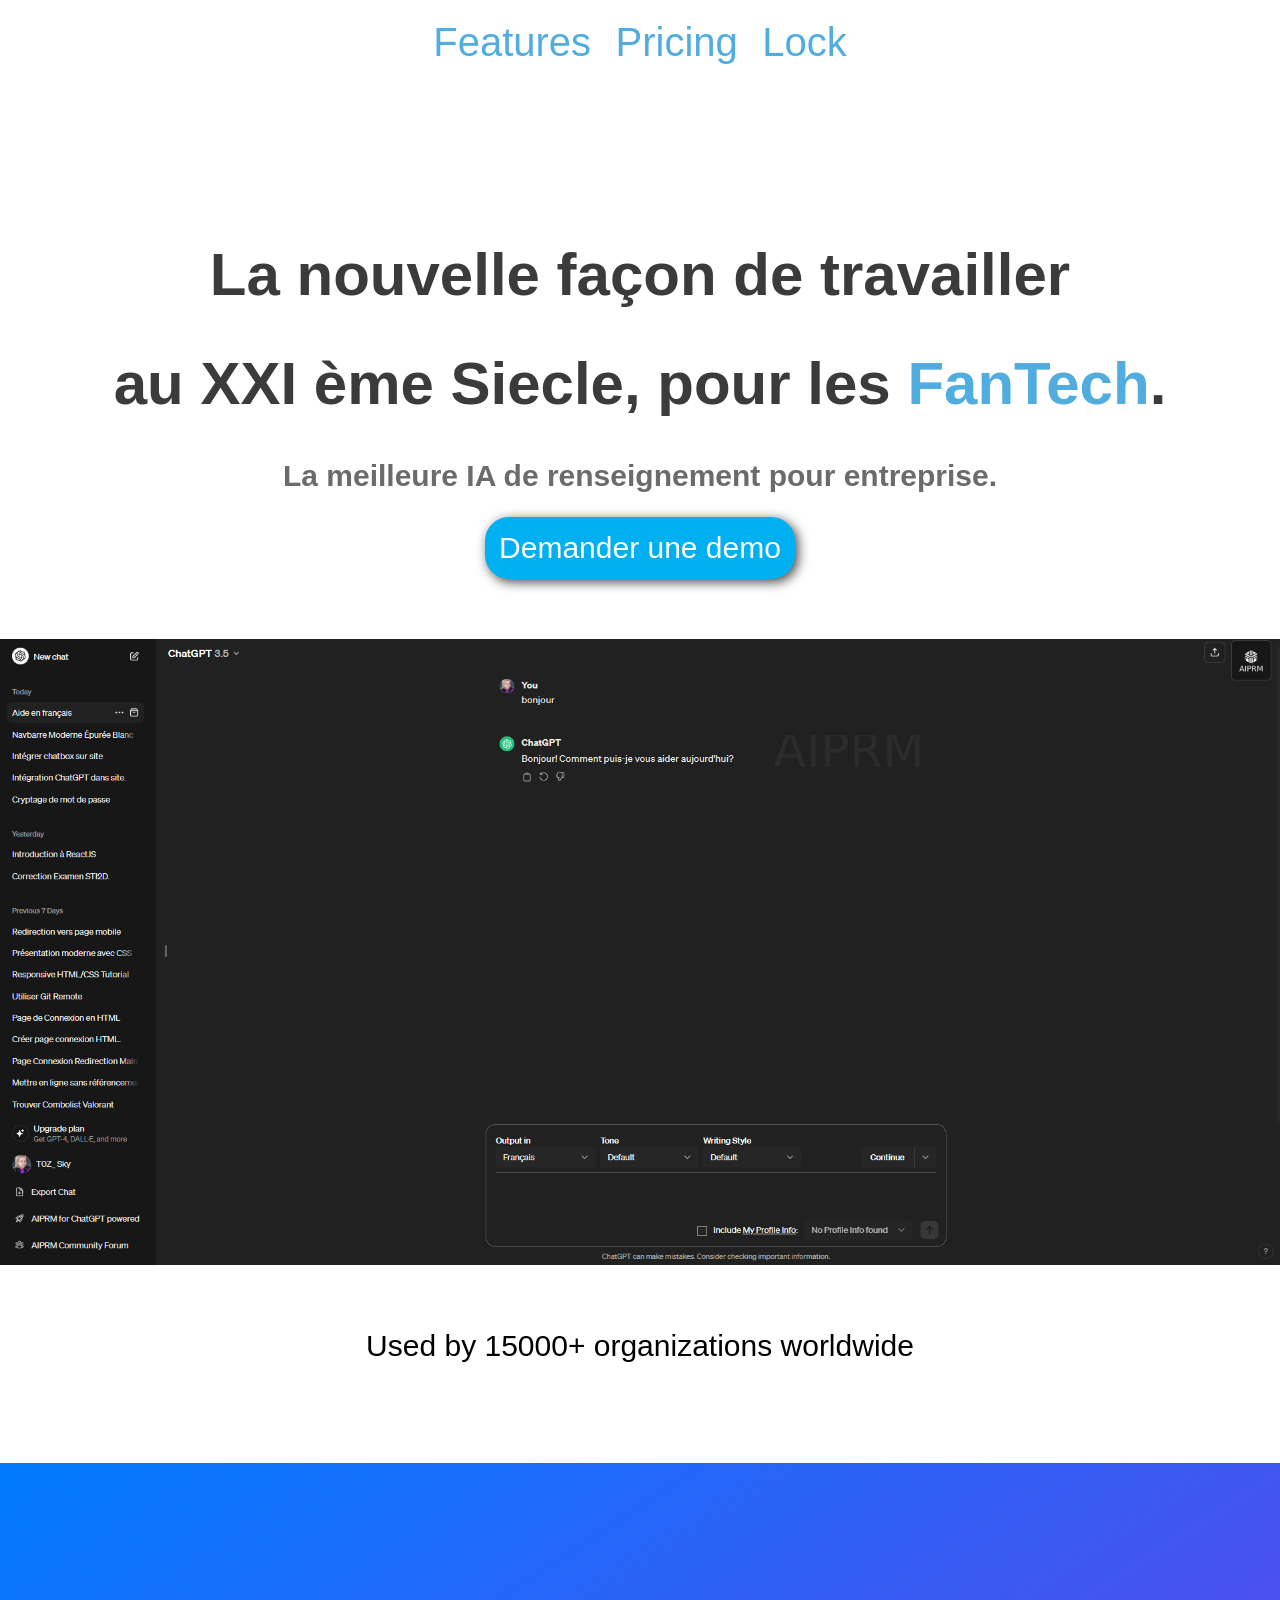
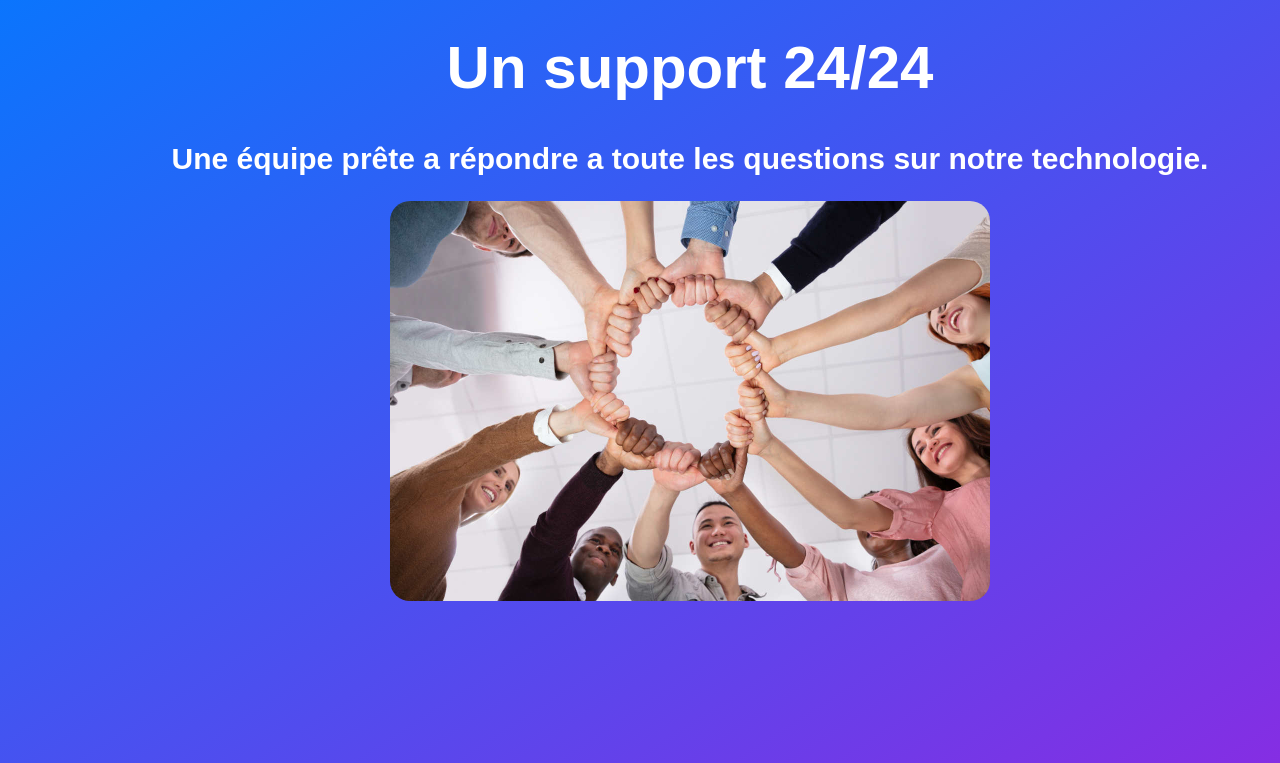
==== src/main/main.html @ b8c30004 "first commit" ====
<!DOCTYPE html>
<html lang="fr">
<head>
    <meta charset="UTF-8">
    <meta name="viewport" content="width=device-width, initial-scale=1.0">
    <title>FanTech</title>
    <link rel="stylesheet" href="/src/main/main_style.css">
</head>
<body>
    <nav id="navbar">
        <div class="container">
      
            <ul class="menu">
                <li><a href="#">Features</a></li>
                <li><a href="#">Pricing</a></li>
                <li><a href="/index.html">Lock</a></li>
            </ul>
        </div>
        <div id="navbar-line"></div>
    </nav>

    <div class="Page">

        <h1 class="Title">La nouvelle façon de travailler  </h1>
        <h1 class="Title2">au XXI ème Siecle, pour les <span class="Title_fan">FanTech</span>. </h1>
        <h2 class="Sous_titre">La meilleure IA de renseignement pour entreprise.</h2>
        <center><button class="btn" onclick="envoyerEmail()">Demander une demo</button></center>
    </div>

    <div class="image_demo">
        <img src="/assets/IA_ex.png" alt="illustration">
    </div>

    <div class="used_by">Used by 15000+ organizations worldwide

    </div>

    <script src="/src/main/main_scrypt.js"></script>

    <div id="gradient-background">
        <h1 class="descri">Un support 24/24</h1>
        <h2 class="descri2">Une équipe prête a répondre a toute les questions sur notre technologie.</h2>
        <center><img src="/assets/cohesion-equipe.jpg" alt="equipe" class="team_img"></center>
    </div>
</body>
</html>
---- src/main/main_style.css ----
body {
    margin: 0;
    font-family: Arial, sans-serif;
}

#navbar {
    background-color: white;
    position: fixed;
    top: 0;
    width: 100%;
    z-index: 1000;
    text-align: center; /* Centrer les éléments horizontalement */
}

.container {
    padding: 20px;
}

.menu {
    list-style-type: none;
    margin: 0;
    padding: 0;
}

.menu li {
    display: inline-block;
}

.menu li:not(:last-child) {
    margin-right: 20px;
}

.menu li a {
    text-decoration: none;
    color: rgb(81, 172, 224);
    font-size: 40px; /* Taille de police des liens dans la barre de navigation */
    font-family: Commic Sans MS, sans-serif; /* Utilisation de la police par défaut */
}

/* Commentaire: Modification de la taille et du style des boutons de la barre de navigation */
.btn {
    text-decoration: none;
    padding: 10px;
    font-family: Arial, sans-serif; /* Utilisation de la police par défaut */
    font-size: 30px; /* Taille de police des boutons */
    color: #FFFFFF;
    background-color: #00b0f0;
    border-radius: 24px;
    -webkit-border-radius: 24px;
    -moz-border-radius: 24px;
    border: 4px solid #00b0f0;
    box-shadow: 3px 3px 12px #444444;
    -webkit-box-shadow: 3px 3px 12px #444444;
    -moz-box-shadow: 3px 3px 12px #444444;
}

.btn:hover {
    padding: 10px;
    background-color: #92cddc;
    border: 4px solid #92cddc;
    box-shadow: 1px 1px 4px #777777;
    -webkit-box-shadow: 1px 1px 4px #777777;
    -moz-box-shadow: 1px 1px 4px #777777;
}

.Title {
    padding-top: 200px;
    text-align: center;
    color: rgb(59, 59, 59);
    font-size: 60px;
}

.Title2 {
    font-size: 60px;
    text-align: center;
    color: rgb(59, 59, 59);
}

.Title_fan {
    font-size: 60px;
    text-align: center;
    color: rgb(81, 172, 224);
}

.Sous_titre {
    font-size: 30px;
    text-align: center;
    color: rgb(107, 107, 107);
}

.image_demo {
    text-align: center; /* Centre l'image horizontalement */
}

.image_demo img {
    padding-top: 60px;
    display: inline-block; /* Assure que l'image est affichée en tant que bloc */
    max-width: 100%; /* Assure que l'image ne dépasse pas la largeur de son conteneur */
    height: auto; /* Permet à l'image de conserver son ratio d'aspect */
    transition: transform 0.3s ease; /* Ajoute une transition douce à la transformation */
}

.image_demo img:hover {
    transform: scale(1.1); /* Agrandit l'image de 20% lorsque vous passez la souris dessus */
}

.used_by{
    font-size: 30px;
    text-align: center;
    color: black;
    padding-top: 60px;
}


#gradient-background {
    background: linear-gradient(to bottom right, #007bff, #8a2be2); /* Dégradé de bleu à violet */
    padding: 50px; /* Ajoute un peu d'espace autour du contenu */
    color: white; /* Change la couleur du texte en blanc pour une meilleure lisibilité */
    margin-top: 100px;
    height: 800px;
    width: 100%;
}

.descri{
    padding-top: 80px;
    font-size: 60px;
    text-align: center;
    color: white;
}

.descri2{
    font-size: 30px;
    text-align: center;
    color: white;
}

.team_img {
    
    height: 400px;
    width: 600px;
    border-radius: 20px;
}
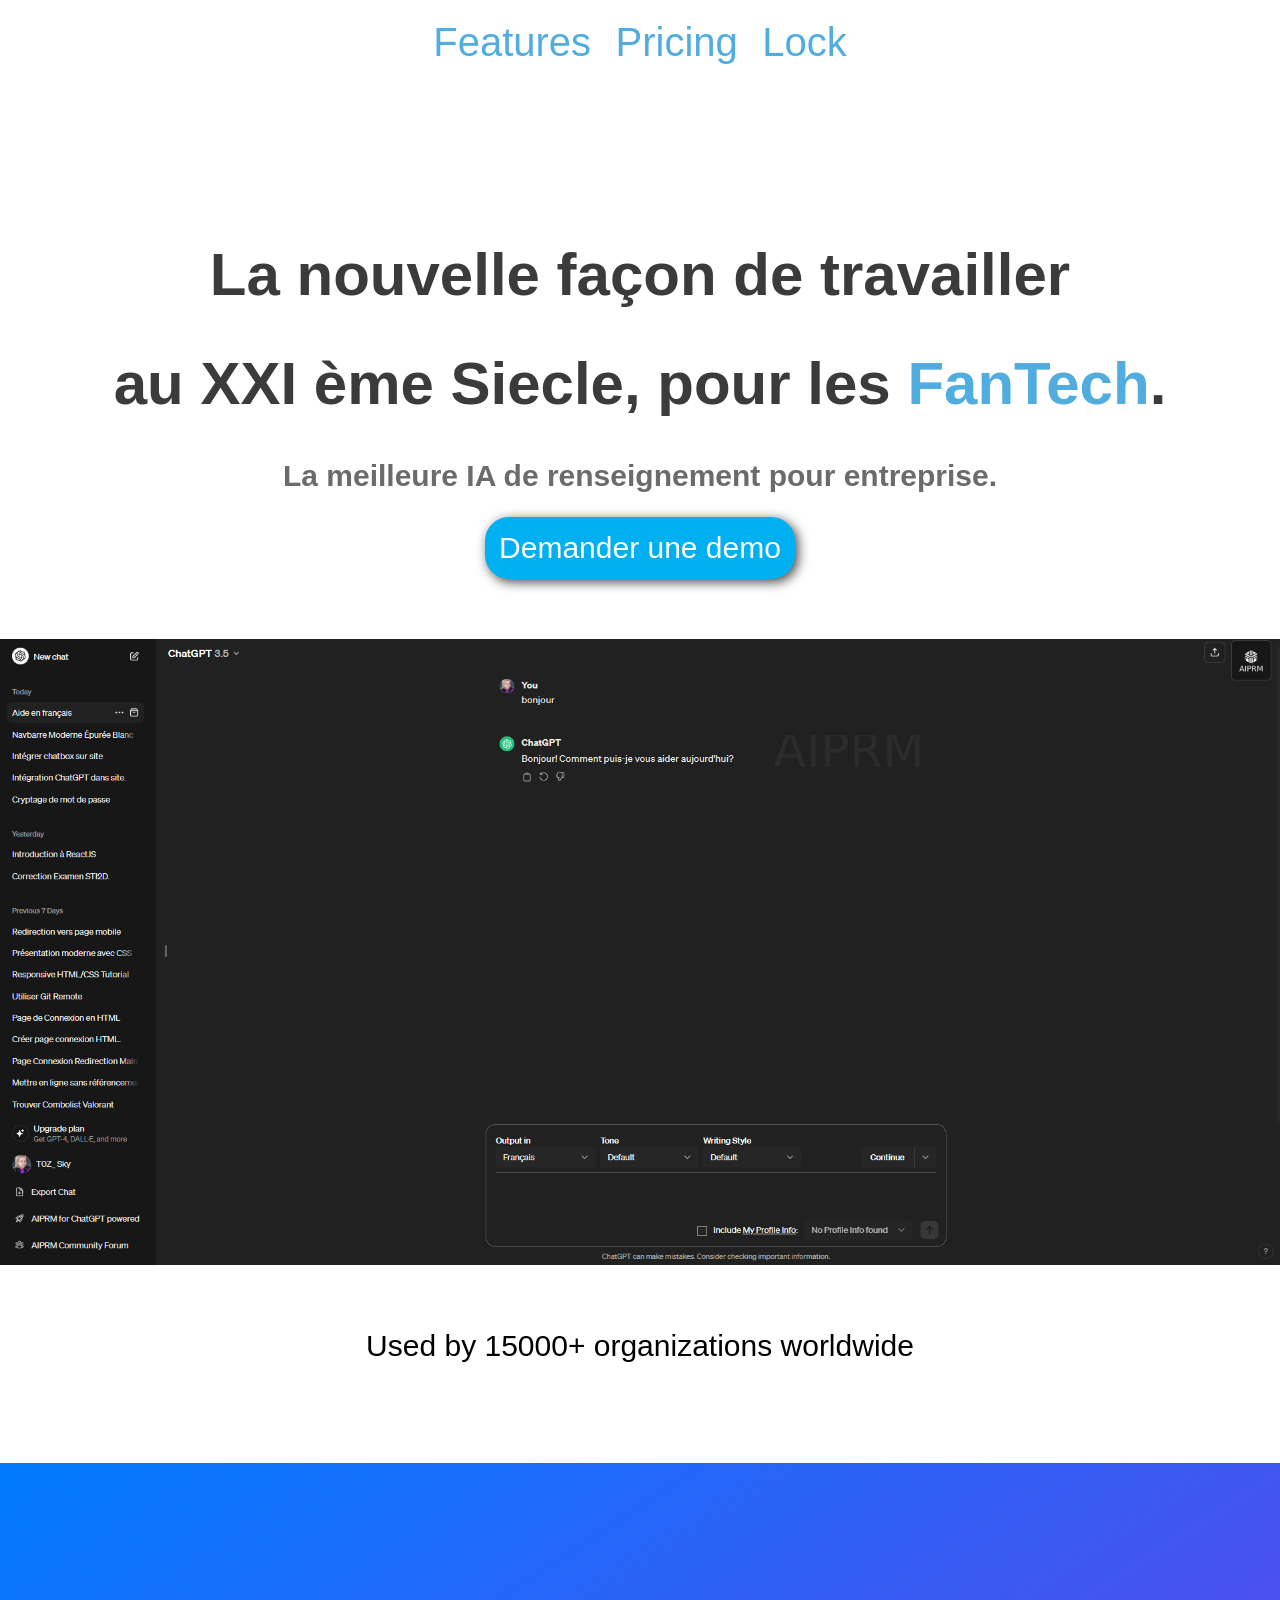
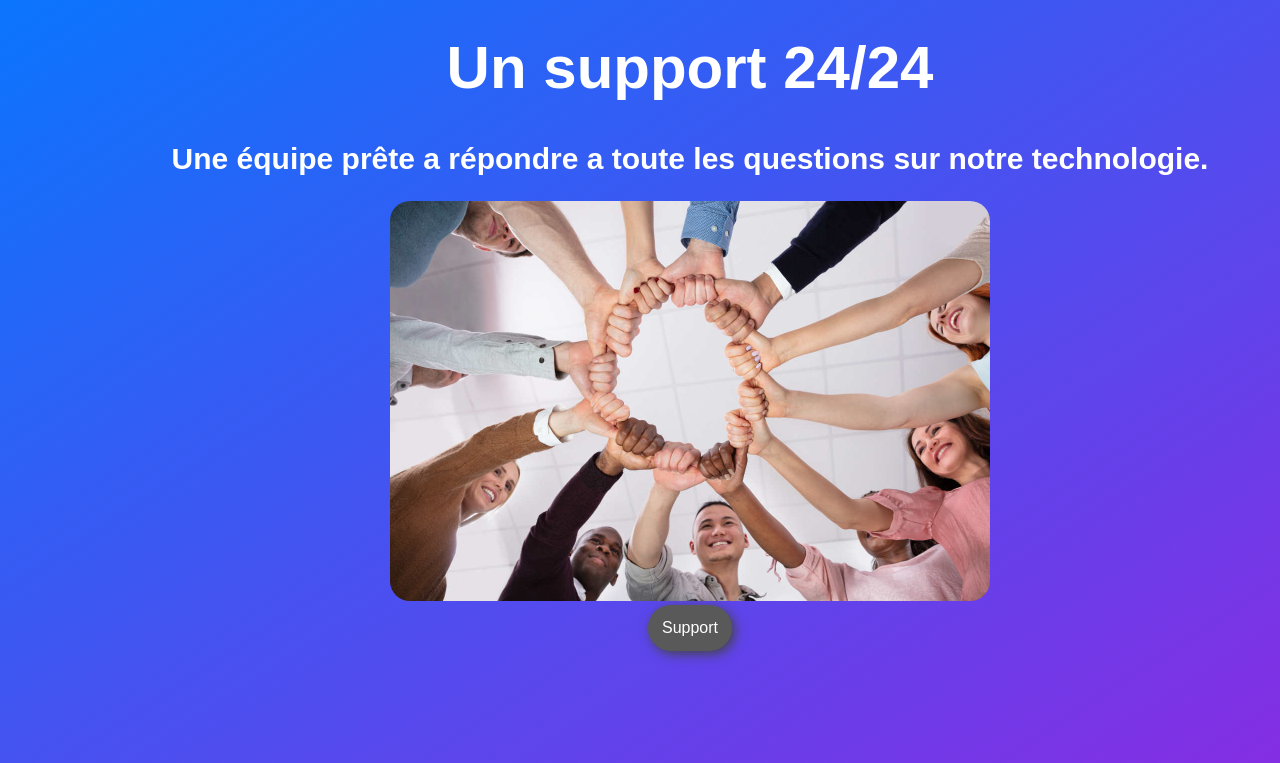
==== commit 926d6f48: "alpha 1" ====
--- a/src/main/main.html
+++ b/src/main/main.html
@@ -41,6 +41,7 @@
         <h1 class="descri">Un support 24/24</h1>
         <h2 class="descri2">Une équipe prête a répondre a toute les questions sur notre technologie.</h2>
         <center><img src="/assets/cohesion-equipe.jpg" alt="equipe" class="team_img"></center>
+       <center> <button class="btn2" onclick="support()">Support</button></center>
     </div>
 </body>
 </html>
--- a/src/main/main_style.css
+++ b/src/main/main_style.css
@@ -139,4 +139,34 @@
     height: 400px;
     width: 600px;
     border-radius: 20px;
-}+}
+
+
+.btn2 {
+    text-decoration: none;
+    padding: 10px;
+    font-family: arial;
+    font-size: 1em;
+    color: #ffffff;
+    background-color: #595959;
+    border-radius: 24px;
+    -webkit-border-radius: 24px;
+    -moz-border-radius: 24px;
+    border: 4px solid #595959;
+    box-shadow: 3px 3px 12px #444444;
+    -webkit-box-shadow: 3px 3px 12px #444444;
+    -moz-box-shadow: 3px 3px 12px #444444;
+    
+    }
+    
+    
+    .btn2:hover {
+    padding: 10px;
+    color: #92cddc;
+    background-color: #ffffff;
+    border: 4px solid #ffffff;
+    box-shadow: 1px 1px 4px #777777;
+    -webkit-box-shadow: 1px 1px 4px #777777;
+    -moz-box-shadow: 1px 1px 4px #777777;
+    
+    }
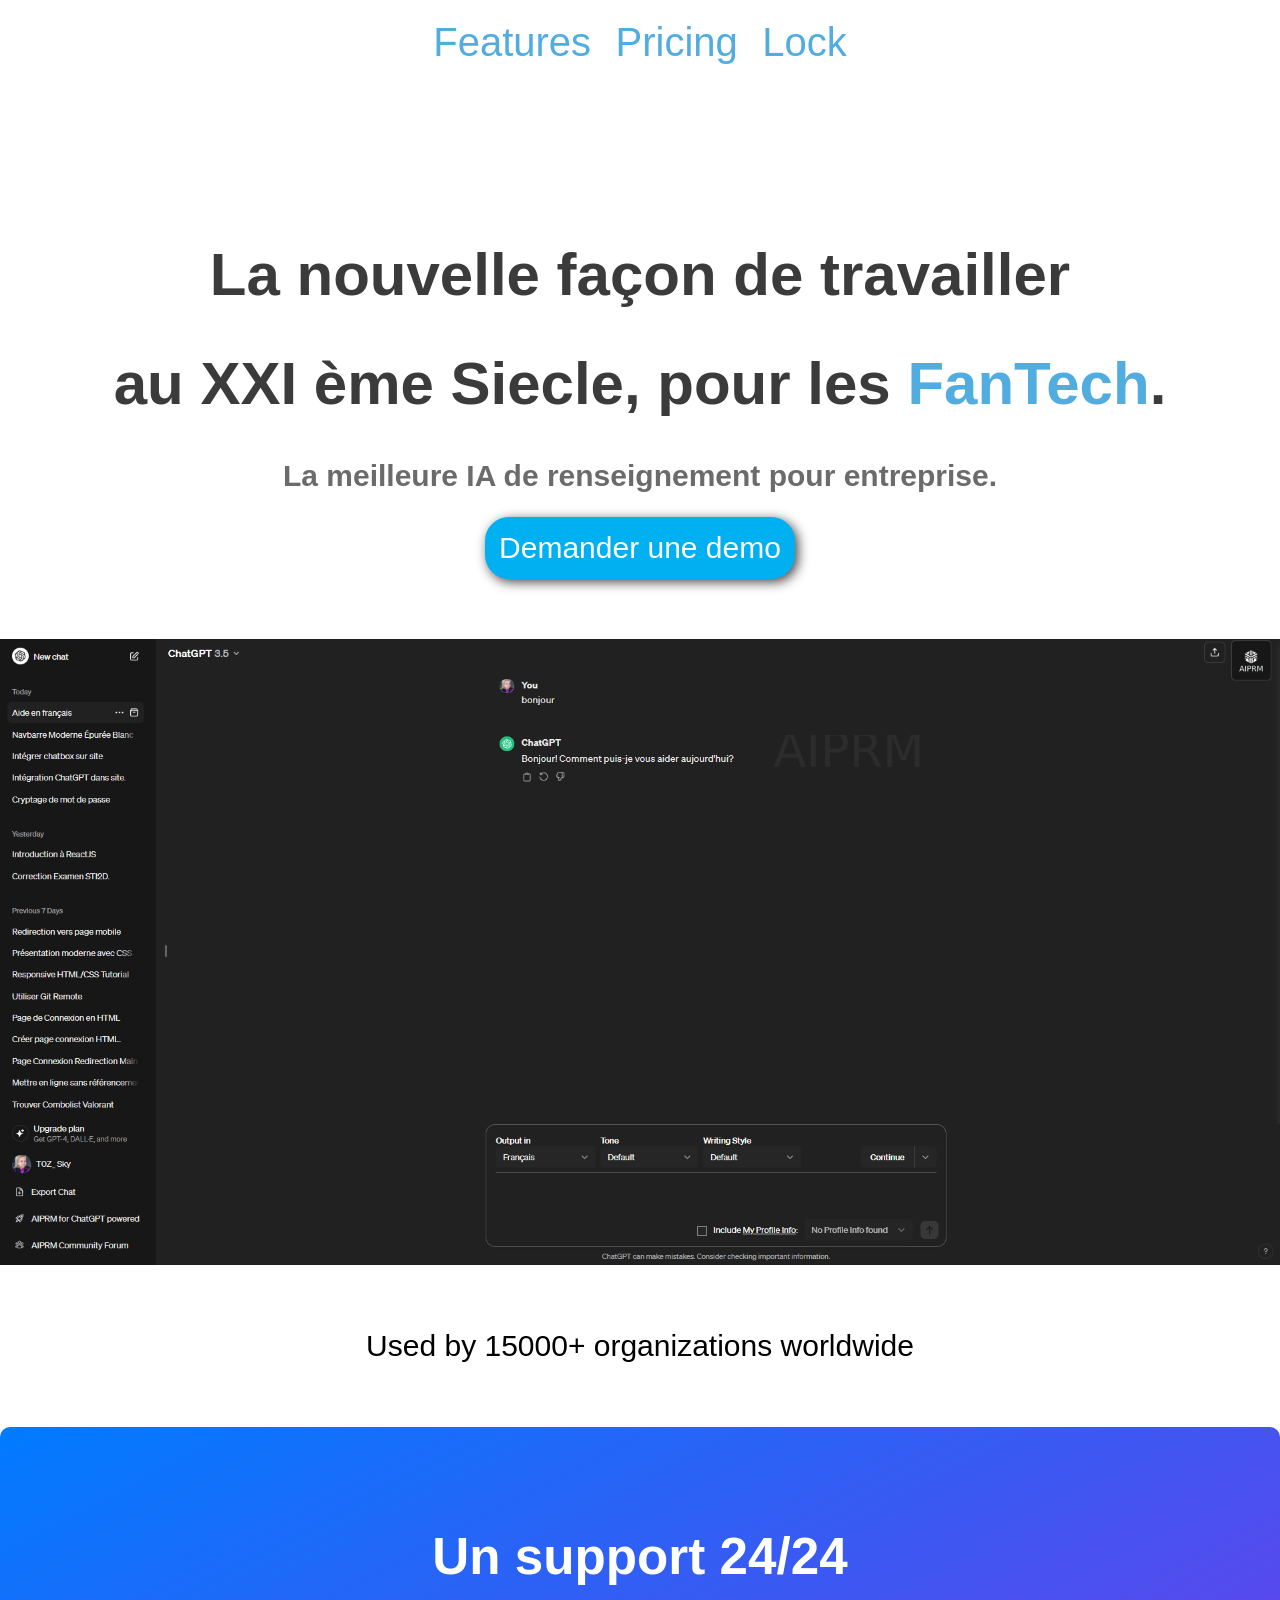
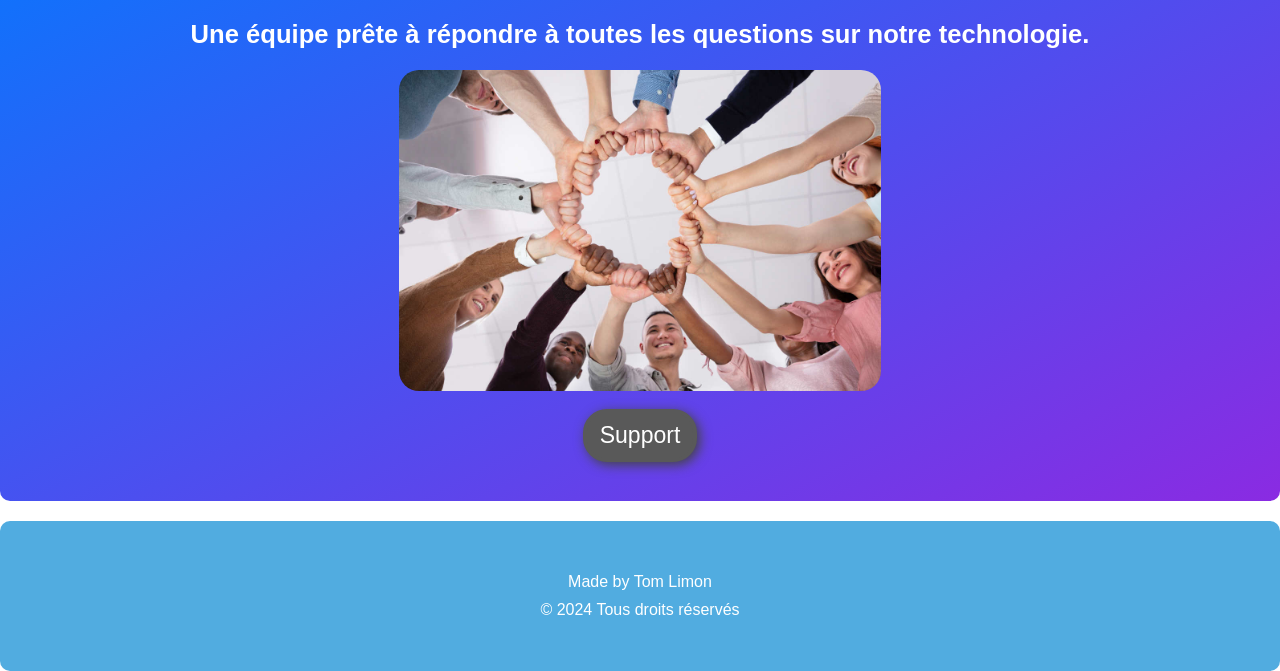
==== commit 5761d8d7: "page 1 finish" ====
--- a/src/main/main.html
+++ b/src/main/main.html
@@ -37,12 +37,24 @@
 
     <script src="/src/main/main_scrypt.js"></script>
 
+
     <div id="gradient-background">
         <h1 class="descri">Un support 24/24</h1>
-        <h2 class="descri2">Une équipe prête a répondre a toute les questions sur notre technologie.</h2>
-        <center><img src="/assets/cohesion-equipe.jpg" alt="equipe" class="team_img"></center>
-       <center> <button class="btn2" onclick="support()">Support</button></center>
+        <h2 class="descri2">Une équipe prête à répondre à toutes les questions sur notre technologie.</h2>
+        <img src="/assets/cohesion-equipe.jpg" alt="equipe" class="team_img">
+        <br> <!-- Ajout d'un saut de ligne pour séparer l'image du bouton -->
+        <button class="btn2" onclick="support()">Support</button>
     </div>
+    
+    
+
+
+    <footer>
+        <div class="footer">
+            <p class="made-by">Made by Tom Limon</p>
+            <p class="copyright">© 2024 Tous droits réservés</p>
+        </div>
+    </footer>
 </body>
 </html>
 
--- a/src/main/main_style.css
+++ b/src/main/main_style.css
@@ -110,63 +110,66 @@
     color: black;
     padding-top: 60px;
 }
-
-
 #gradient-background {
-    background: linear-gradient(to bottom right, #007bff, #8a2be2); /* Dégradé de bleu à violet */
-    padding: 50px; /* Ajoute un peu d'espace autour du contenu */
-    color: white; /* Change la couleur du texte en blanc pour une meilleure lisibilité */
-    margin-top: 100px;
-    height: 800px;
-    width: 100%;
+    background: linear-gradient(to bottom right, #007bff, #8a2be2);
+    padding: 3vw;
+    color: white;
+    margin-top: 5vw;
+    border-radius: 10px;
+    text-align: center;
 }
 
-.descri{
-    padding-top: 80px;
-    font-size: 60px;
-    text-align: center;
-    color: white;
+.descri {
+    padding-top: 3vh;
+    font-size: 4vw; /* Plus petit */
 }
 
-.descri2{
-    font-size: 30px;
-    text-align: center;
-    color: white;
+.descri2 {
+    font-size: 2vw; /* Plus petit */
 }
 
 .team_img {
-    
-    height: 400px;
-    width: 600px;
+    max-width: 40%; /* Plus petit */
+    height: auto;
     border-radius: 20px;
+    display: block; /* Pour que l'image occupe toute la largeur disponible */
+    margin: auto; /* Pour centrer l'image horizontalement */
 }
-
 
 .btn2 {
     text-decoration: none;
-    padding: 10px;
+    padding: 1vh 1vw; /* Légèrement plus grand */
     font-family: arial;
-    font-size: 1em;
+    font-size: 1.8vw; /* Plus petit */
     color: #ffffff;
     background-color: #595959;
     border-radius: 24px;
-    -webkit-border-radius: 24px;
-    -moz-border-radius: 24px;
     border: 4px solid #595959;
     box-shadow: 3px 3px 12px #444444;
-    -webkit-box-shadow: 3px 3px 12px #444444;
-    -moz-box-shadow: 3px 3px 12px #444444;
-    
-    }
-    
-    
-    .btn2:hover {
-    padding: 10px;
+    display: block; /* Pour que le bouton occupe toute la largeur disponible */
+    margin: auto; /* Pour centrer le bouton horizontalement */
+}
+
+.btn2:hover {
     color: #92cddc;
     background-color: #ffffff;
     border: 4px solid #ffffff;
     box-shadow: 1px 1px 4px #777777;
-    -webkit-box-shadow: 1px 1px 4px #777777;
-    -moz-box-shadow: 1px 1px 4px #777777;
-    
-    }+}
+
+.footer {
+    background-color: rgb(81, 172, 224);
+    height: 150px;
+    width: 100%;
+    border-radius: 10px;
+    margin-top: 20px;
+    display: flex; /* Utilisation de flexbox pour aligner verticalement le contenu */
+    flex-direction: column; /* Aligner le contenu verticalement */
+    justify-content: center; /* Centrer le contenu verticalement */
+    align-items: center; /* Centrer le contenu horizontalement */
+}
+
+.made-by, .copyright {
+    color: white; /* Changez la couleur du texte en blanc */
+    margin: 5px; /* Ajoutez un petit espace entre les paragraphes */
+}
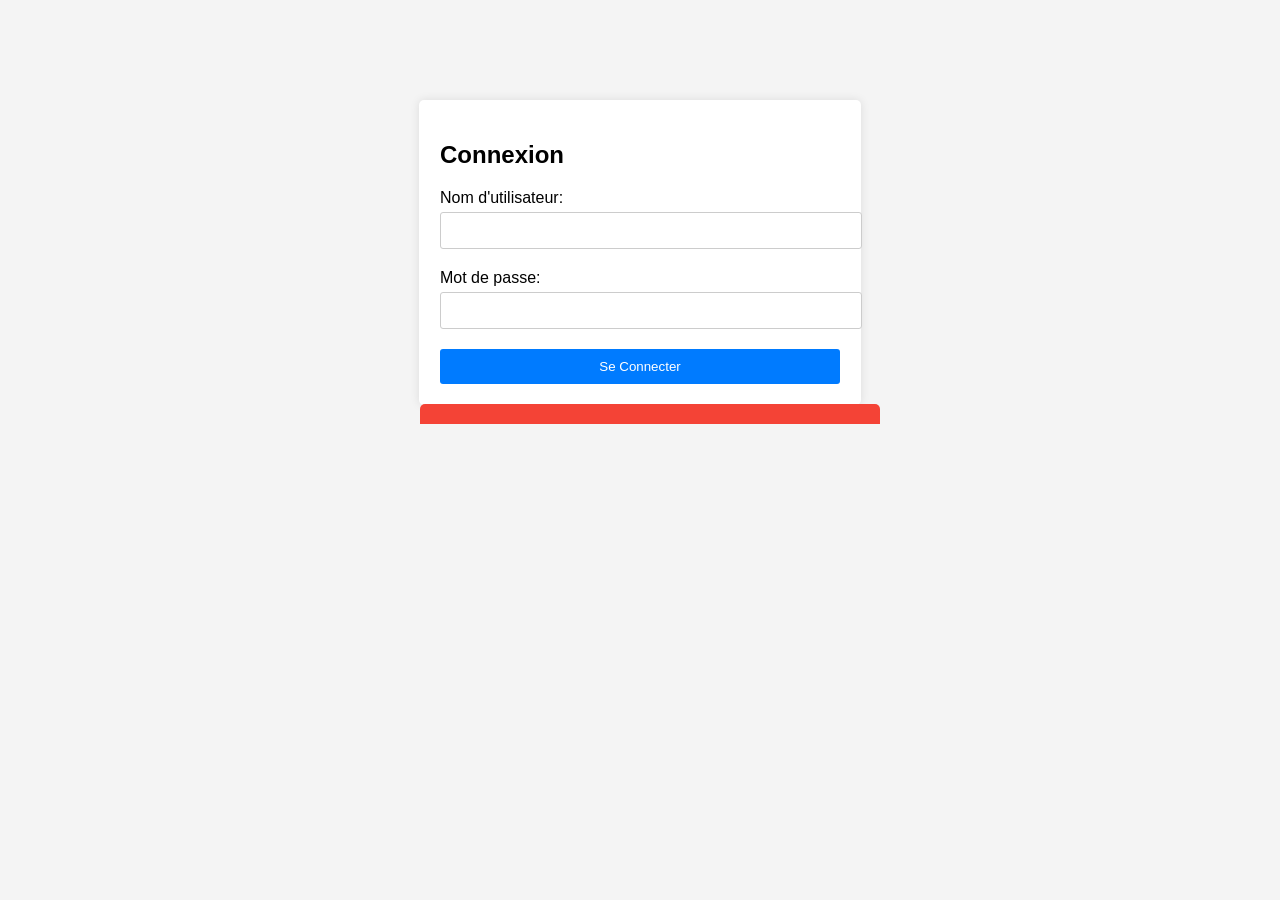
==== commit 43a9074f: "add cookie security" ====
--- a/src/main/main.html
+++ b/src/main/main.html
@@ -4,16 +4,15 @@
     <meta charset="UTF-8">
     <meta name="viewport" content="width=device-width, initial-scale=1.0">
     <title>FanTech</title>
-    <link rel="stylesheet" href="/src/main/main_style.css">
+    <link rel="stylesheet" href="main_style.css">
 </head>
 <body>
     <nav id="navbar">
         <div class="container">
-      
             <ul class="menu">
                 <li><a href="#">Features</a></li>
                 <li><a href="#">Pricing</a></li>
-                <li><a href="/index.html">Lock</a></li>
+                <li><a href="../../index.html">Lock</a></li>
             </ul>
         </div>
         <div id="navbar-line"></div>
@@ -28,20 +27,20 @@
     </div>
 
     <div class="image_demo">
-        <img src="/assets/IA_ex.png" alt="illustration">
+        <img src="../../assets/IA_ex.png" alt="illustration">
     </div>
 
     <div class="used_by">Used by 15000+ organizations worldwide
 
     </div>
 
-    <script src="/src/main/main_scrypt.js"></script>
+    
 
 
     <div id="gradient-background">
         <h1 class="descri">Un support 24/24</h1>
         <h2 class="descri2">Une équipe prête à répondre à toutes les questions sur notre technologie.</h2>
-        <img src="/assets/cohesion-equipe.jpg" alt="equipe" class="team_img">
+        <img src="../../assets/cohesion-equipe.jpg" alt="equipe" class="team_img">
         <br> <!-- Ajout d'un saut de ligne pour séparer l'image du bouton -->
         <button class="btn2" onclick="support()">Support</button>
     </div>
@@ -56,6 +55,7 @@
         </div>
     </footer>
 </body>
+<script src="main_scrypt.js"></script>
 </html>
 
 
--- a/src/main/main_style.css
+++ b/src/main/main_style.css
@@ -140,7 +140,7 @@
     text-decoration: none;
     padding: 1vh 1vw; /* Légèrement plus grand */
     font-family: arial;
-    font-size: 1.8vw; /* Plus petit */
+    font-size: 2vw; /* Plus petit */
     color: #ffffff;
     background-color: #595959;
     border-radius: 24px;
